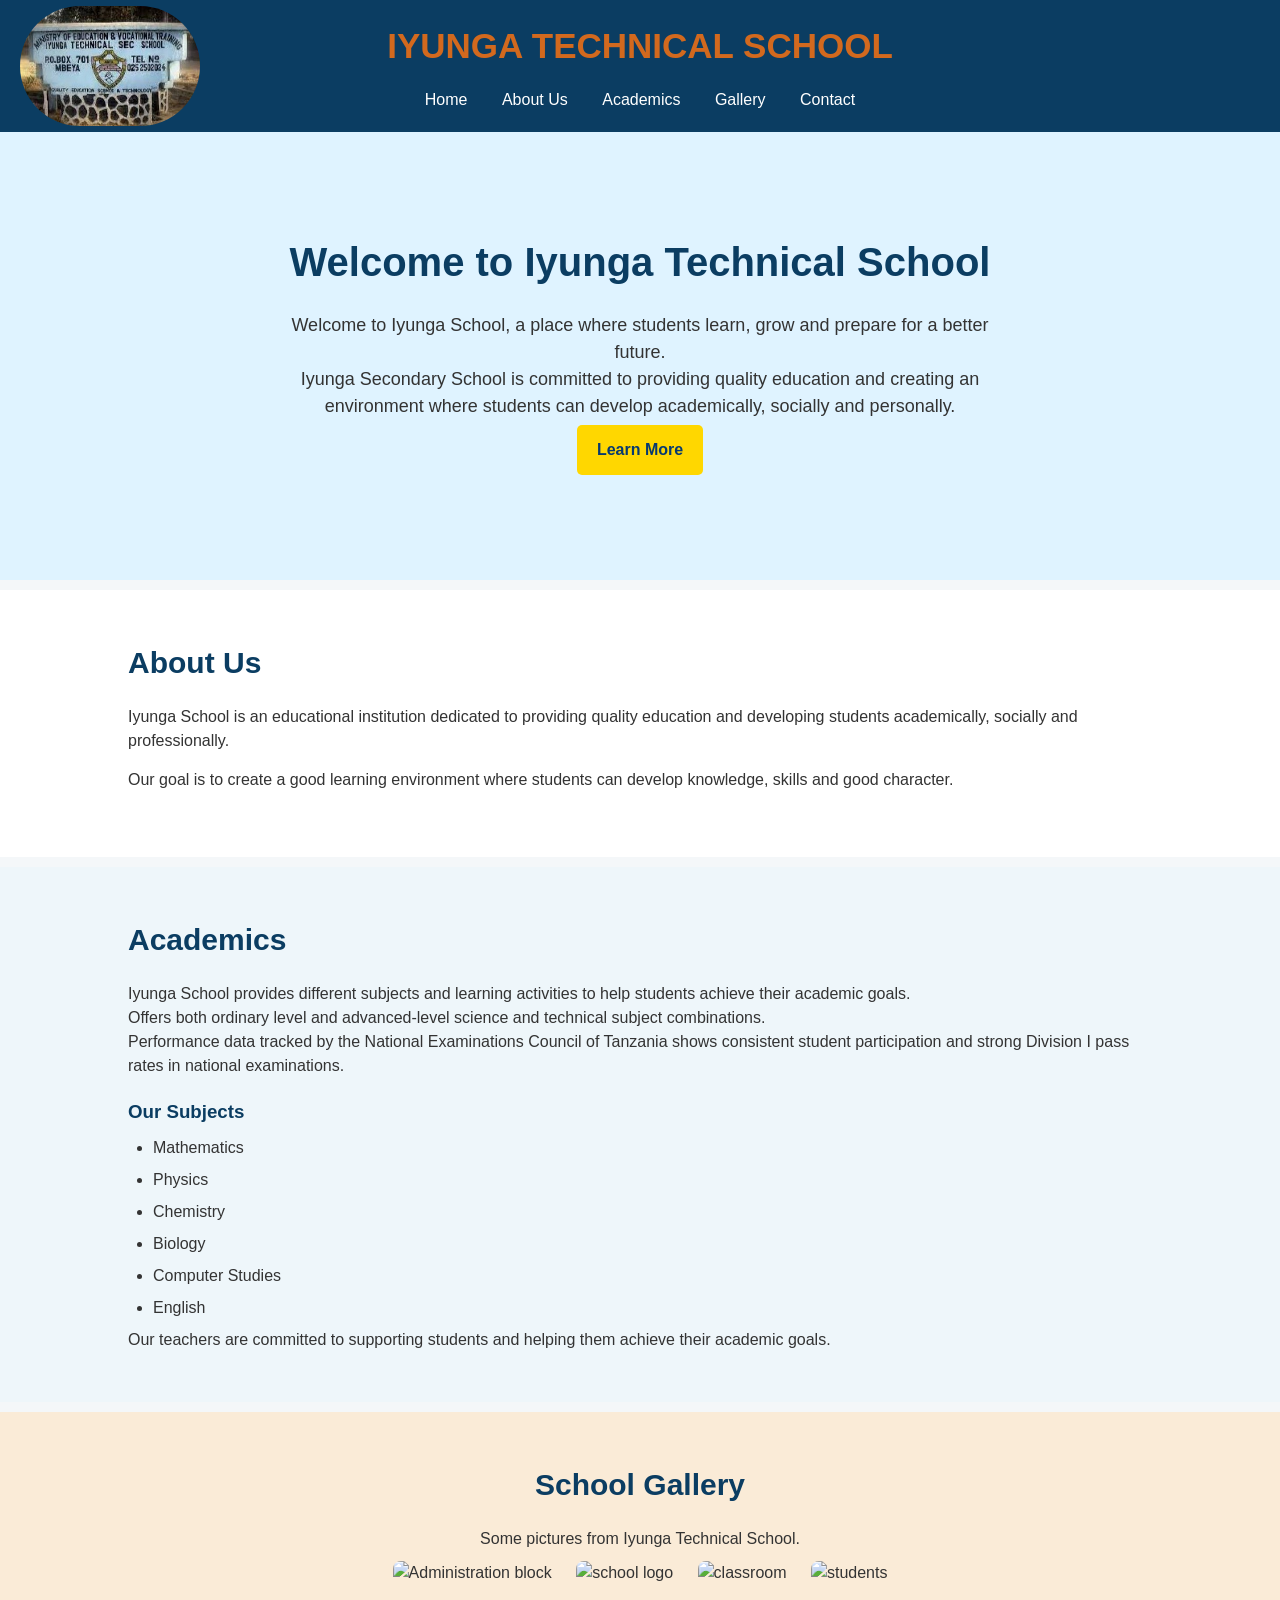
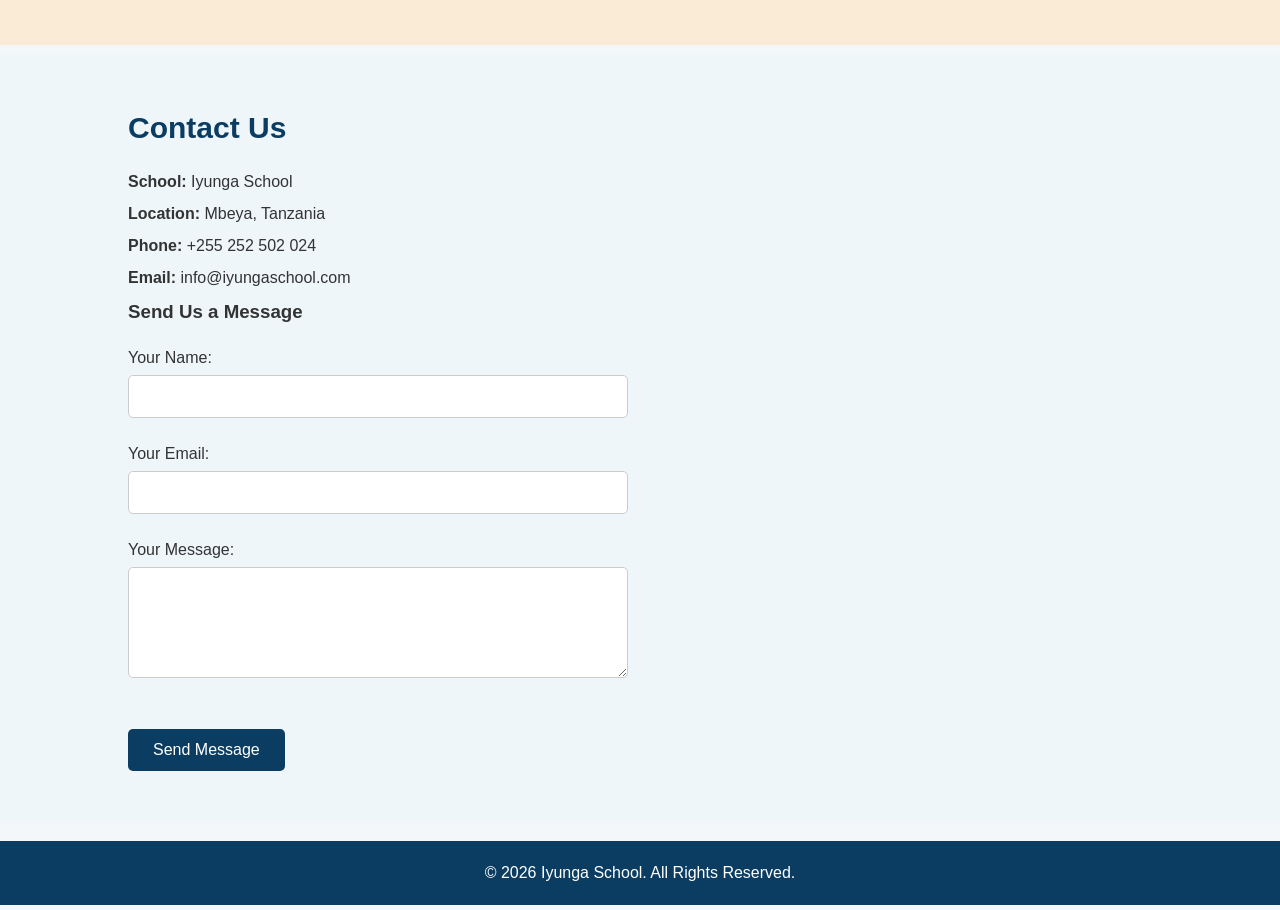
==== iyunga.html @ 449c76f1 "Add files via upload" ====
<!DOCTYPE html>
<html lang="en">
<head>
    <meta charset="UTF-8">
    <meta name="viewport" content="width=device-width, initial-scale=1.0">
    <title>Iyunga School</title>

       <!-- Connect HTML with CSS -->
    <link rel="stylesheet" href="style.css">
</head>

<body>

    <!-- Navigation Bar -->
    <header>
        <h1>IYUNGA TECHNICAL SCHOOL</h1>

        <img src="images.jpg" alt="iyunga logo" class="logo">
        <nav>
            <a href="#home">Home</a>
            <a href="#about">About Us</a>
            <a href="#academics">Academics</a>
            <a href="#gallery">Gallery</a>
            <a href="#contact">Contact</a>
        </nav>
    </header>


    <!-- Home Section -->
    <section id="home">
        <h2>Welcome to Iyunga Technical School</h2>

        <p>
            Welcome to Iyunga School, a place where students
            learn, grow and prepare for a better future. <br>

                        Iyunga Secondary School is committed to
                        providing quality education and creating
                        an environment where students can develop
                        academically, socially and personally.
                    
        </p>

        <a href="learn.html" class="btn">Learn More</a>

    </section>


    <!-- About Us Section -->
    <section id="about">
        <h2>About Us</h2>

        <p>
            Iyunga School is an educational institution dedicated
            to providing quality education and developing students
            academically, socially and professionally.
        </p>

        <p>
            Our goal is to create a good learning environment
            where students can develop knowledge, skills and
            good character.
        </p>
    </section>


    <!-- Academics Section -->
    <section id="academics">
        <h2>Academics</h2>

        <p>
            Iyunga School provides different subjects and
            learning activities to help students achieve
            their academic goals. <br>

            Offers both ordinary level and advanced-level science and technical subject combinations. <br>

            Performance data tracked by the National Examinations Council of Tanzania shows consistent student participation and strong Division I pass rates in national examinations.

        </p>

        <h3>Our Subjects</h3>

        <ul>
            <li>Mathematics</li>
            <li>Physics</li>
            <li>Chemistry</li>
            <li>Biology</li>
            <li>Computer Studies</li>
            <li>English</li>
        </ul>

        <p>
              Our teachers are committed to supporting
                        students and helping them achieve their
                        academic goals.
                    </p>
        </p>
    </section>


    <!-- Gallery Section -->
    <section id="gallery">
        <h2>School Gallery</h2>

        <p>Some pictures from Iyunga Technical School.</p>

        <img src="c:\Users\Student Acc\Pictures\Screenshots\Screenshot 2026-08-12 140813.png" alt="Administration block" width="300">

        <img src="c:\Users\Student Acc\Pictures\Screenshots\Screenshot 2026-08-12 140733.png" alt=" school logo" width="300">

        <img src="c:\Users\Student Acc\Pictures\Screenshots\Screenshot 2026-08-12 140714.png" alt="classroom">

        <img src="c:\Users\Student Acc\Pictures\Screenshots\Screenshot 2026-08-12 140829.png" alt="students" width="300">
    </section>

    <!-- Contact Section -->
    <section id="contact">
        <h2>Contact Us</h2>

        <p><strong>School:</strong> Iyunga School</p>

        <p><strong>Location:</strong> Mbeya, Tanzania</p>

        <p><strong>Phone:</strong> +255 252 502 024</p>

        <p><strong>Email:</strong> info@iyungaschool.com</p>

        <h3>Send Us a Message</h3>

        <form>

            <label for="name">Your Name:</label><br>
            <input type="text" id="name" name="name">
            <br><br>

            <label for="email">Your Email:</label><br>
            <input type="email" id="email" name="email">
            <br><br>

            <label for="message">Your Message:</label><br>
            <textarea id="message" name="message" rows="5"></textarea>
            <br><br>

            <button type="submit">Send Message</button>

        </form>
    </section>


    <!-- Footer -->
    <footer>
        <p>&copy; 2026 Iyunga School. All Rights Reserved.</p>
    </footer>

</body>

</html>
---- style.css ----
/* Remove default spacing */
* {
    margin: 0;
    padding: 0;
    box-sizing: border-box;
}

/* General body style */
body {
    font-family: Arial, sans-serif;
    background-color: #f4f7f9;
    color: #333;
    line-height: 1.5;
}

/* Header */
header {
    background-color: #0b3d62;
    color: white;
    padding: 20px;
    text-align: center;
}

/* School name */
header h1 {
    color:chocolate;
    margin-bottom: 15px;
    font-size: 35px;
}

/* Navigation */
nav a {
    color: white;
    text-decoration: none;
    margin: 0 15px;
    font-size: 16px;
}

/* Navigation hover */
nav a:hover {
    color: #ffd166;
}

/* All sections */
section {
    padding: 50px 10%;
    margin-bottom: 10px;
}

/* Home section */
#home {
    background-color: #dff3ff;
    text-align: center;
    padding: 100px 20px;
}

#home h2 {
    font-size: 40px;
    color: #0b3d62;
    margin-bottom: 20px;
}

#home p {
    font-size: 18px;
    max-width: 700px;
    margin: auto;
}

.logo {
    width: 180px;
    height: 120px;
    border-radius: 60px;
    position: absolute;
    top: 6px;
    left: 20px;
}

  .btn {
    display: inline-block;

    padding: 13px 20px;
    margin: 5px;

    background: #ffd700;
    color: #063970;

    text-decoration: none;

    border-radius: 5px;

    font-weight: bold;

    transition: 0.3s;
}

/* Buttons */
button {
    background-color: #0b3d62;
    color: white;
    border: none;
    padding: 12px 25px;
    margin-top: 20px;
    border-radius: 5px;
    cursor: pointer;
    font-size: 16px;
}

button:hover {
    background-color: #082c47;
}

/* Section headings */
section h2 {
    color: #0b3d62;
    font-size: 30px;
    margin-bottom: 20px;
}

/* About section */
#about {
    background-color: white;
}

#about p {
    margin-bottom: 15px;
}

/* Academics */
#academics {
    background-color: #eef6fa;
}

#academics h3 {
    margin-top: 20px;
    color: #0b3d62;
}

#academics ul {
    margin-top: 10px;
    padding-left: 25px;
}

#academics li {
    margin-bottom: 8px;
}

/* Gallery */
#gallery {
    background-color: antiquewhite;
    text-align: center;
}

#gallery img {
    width: 300px;
    height: 200px;
    object-fit: cover;
    margin: 10px;
    border-radius: 8px;
}

/* Contact */
#contact {
    background-color: #eef6fa;
}

#contact p {
    margin-bottom: 8px;
}

/* Form */
form {
    margin-top: 20px;
    max-width: 500px;
}

form input,
form textarea {
    width: 100%;
    padding: 12px;
    margin-top: 5px;
    border: 1px solid #ccc;
    border-radius: 5px;
    font-size: 15px;
}

form textarea {
    resize: vertical;
}

/* Footer */
footer {
    background-color: #0b3d62;
    color: white;
    text-align: center;
    padding: 20px;
    margin-top: 20px;
}

/* Mobile screen */
@media (max-width: 600px) {

    header h1 {
        font-size: 26px;
    }

    nav a {
        display: block;
        margin: 8px 0;
    }

    #home h2 {
        font-size: 30px;
    }

    section {
        padding: 40px 5%;
    }

    #gallery img {
        width: 100%;
        height: auto;
        margin: 10px 0;
    }
}
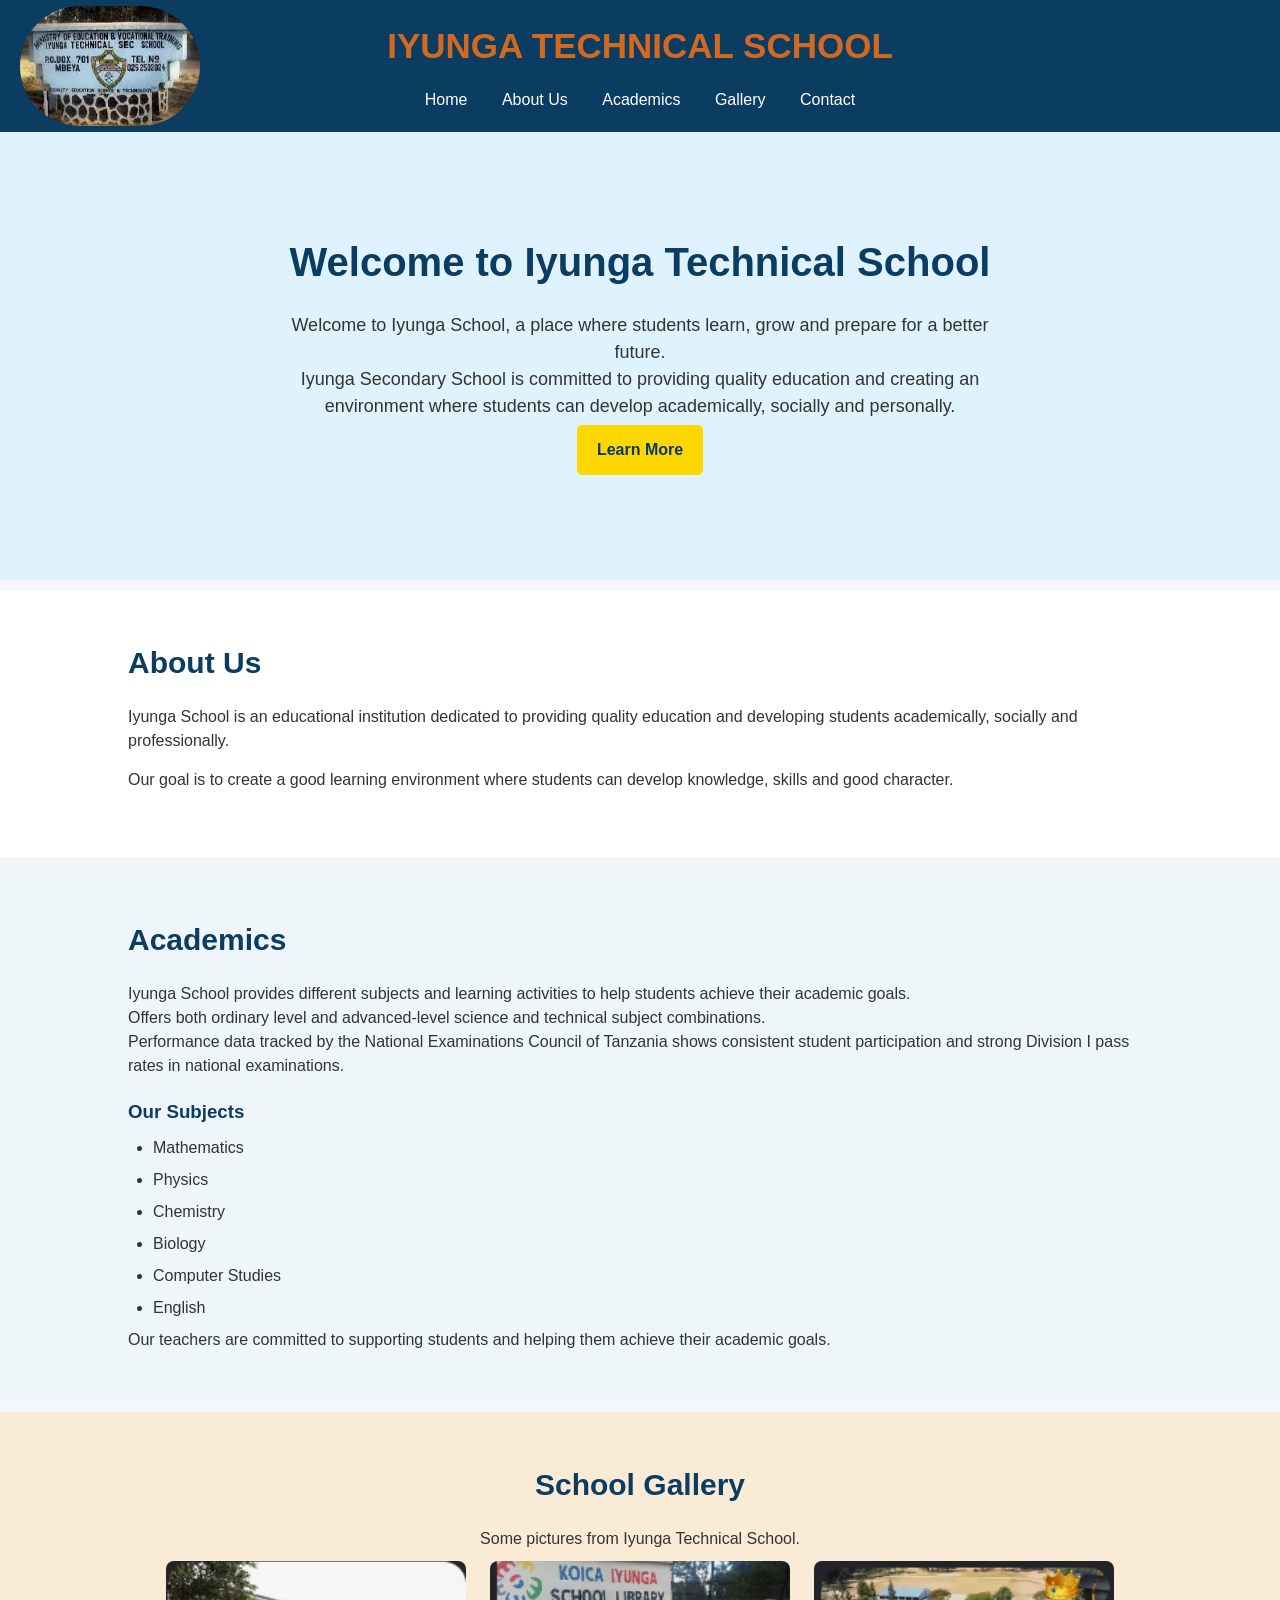
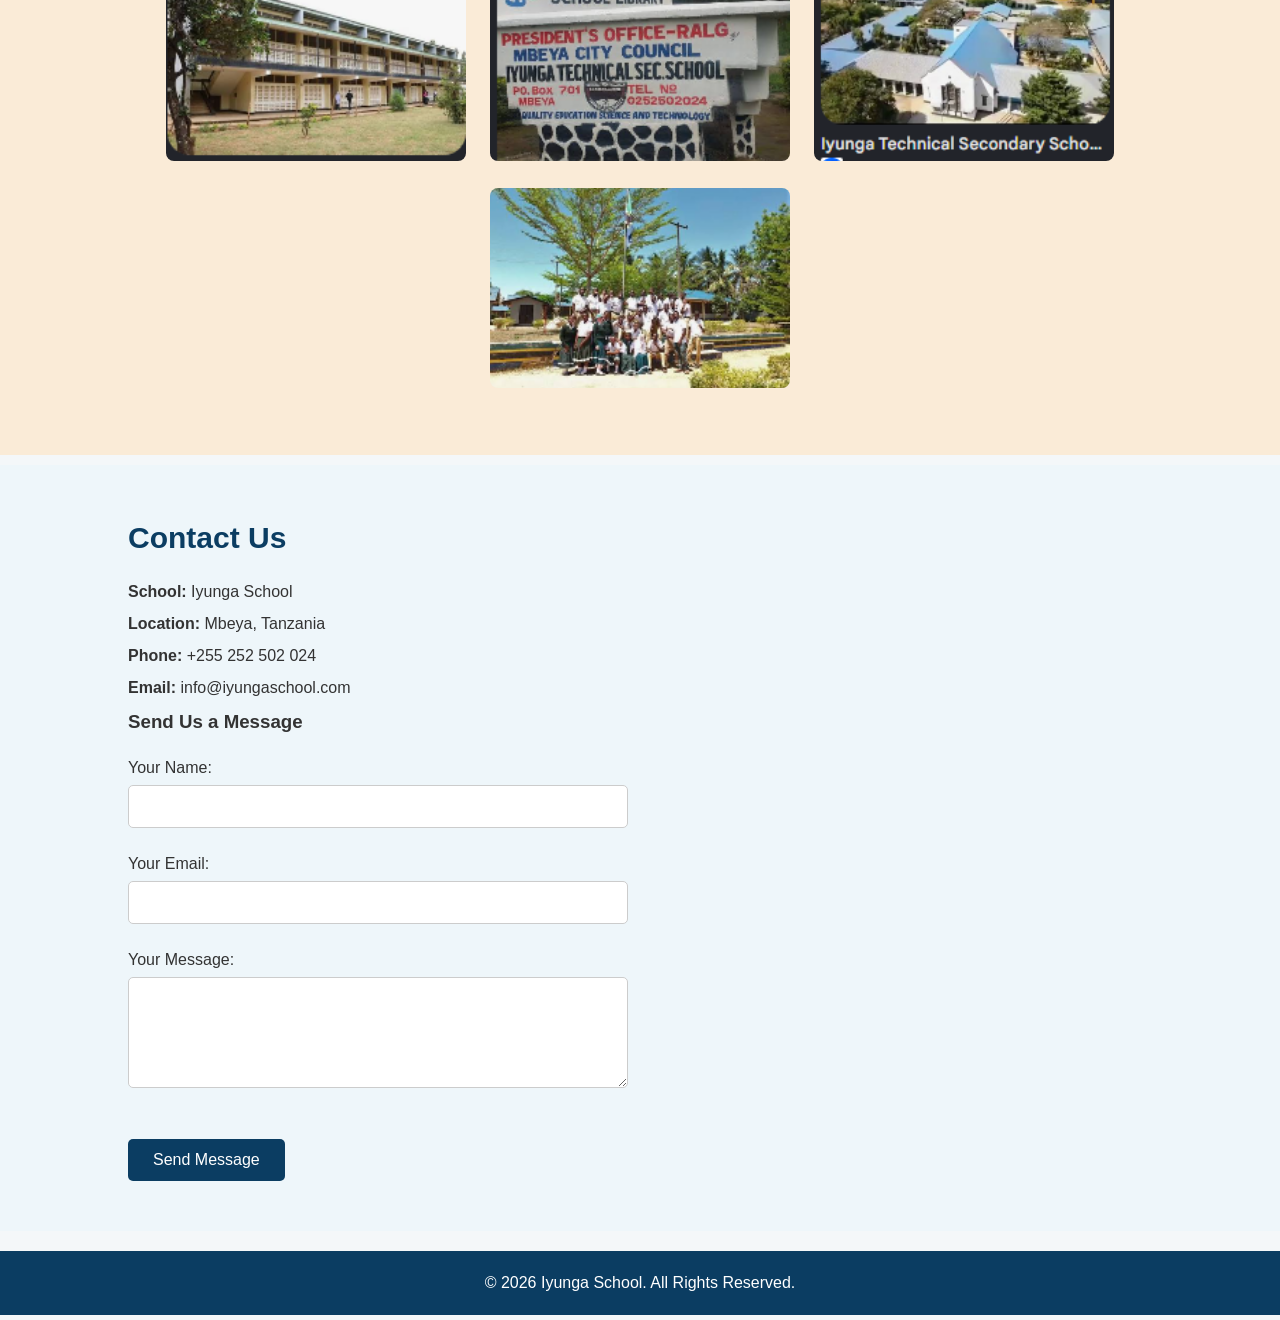
==== commit f2a055b2: "Add files via upload" ====
--- a/iyunga.html
+++ b/iyunga.html
@@ -105,13 +105,13 @@
 
         <p>Some pictures from Iyunga Technical School.</p>
 
-        <img src="c:\Users\Student Acc\Pictures\Screenshots\Screenshot 2026-08-12 140813.png" alt="Administration block" width="300">
+        <img src="pict1.png" alt="Administration block" width="300">
 
-        <img src="c:\Users\Student Acc\Pictures\Screenshots\Screenshot 2026-08-12 140733.png" alt=" school logo" width="300">
+        <img src="pict3.png" alt=" school logo" width="300">
 
-        <img src="c:\Users\Student Acc\Pictures\Screenshots\Screenshot 2026-08-12 140714.png" alt="classroom">
+        <img src="pictr4.png" alt="classroom">
 
-        <img src="c:\Users\Student Acc\Pictures\Screenshots\Screenshot 2026-08-12 140829.png" alt="students" width="300">
+        <img src="pict2.png" alt="students" width="300">
     </section>
 
     <!-- Contact Section -->
